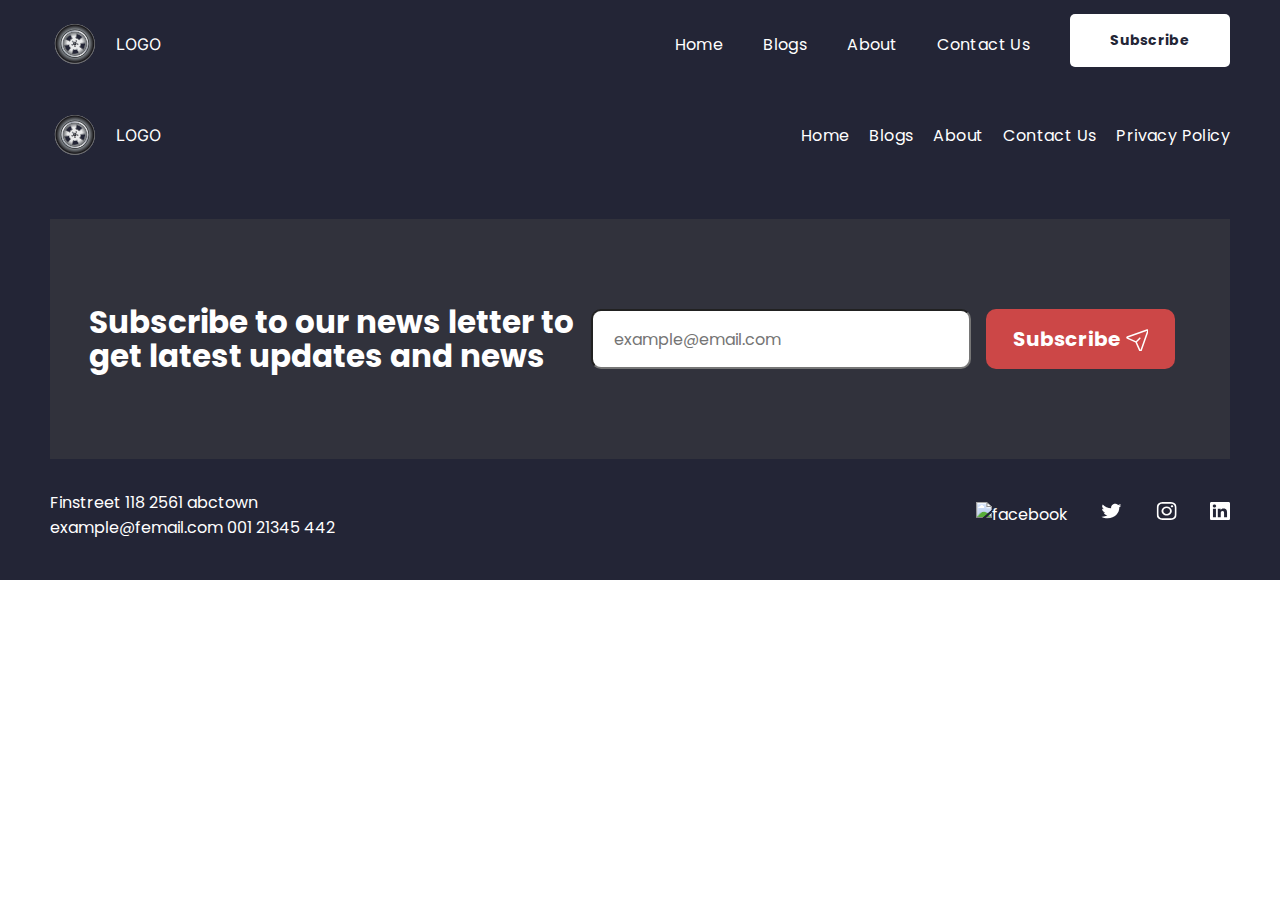
==== post.html @ 0512d08b "feat: Add images and implement header and footer (non-responsive)" ====
<!DOCTYPE html>
<html lang="en">
  <head>
    <meta charset="UTF-8" />
    <meta name="viewport" content="width=device-width, initial-scale=1.0" />
    <meta name="description" content="This is a blog about cars" />
    <!-- favicon -->
    <link rel="icon" href="assets/favicon/favicon.ico" />
    <link rel="apple-touch-icon" href="assets/favicon/apple-touch-icon.png" />
    <link rel="manifest" href="assets/favicon/site.webmanifest" />
    <!-- google font -->
    <link rel="preconnect" href="https://fonts.googleapis.com" />
    <link rel="preconnect" href="https://fonts.gstatic.com" crossorigin />
    <link
      href="https://fonts.googleapis.com/css2?family=Inter:ital,opsz,wght@0,14..32,100..900;1,14..32,100..900&family=Plus+Jakarta+Sans:ital,wght@0,200..800;1,200..800&family=Poppins:ital,wght@0,100;0,200;0,300;0,400;0,500;0,600;0,700;0,800;0,900;1,100;1,200;1,300;1,400;1,500;1,600;1,700;1,800;1,900&display=swap"
      rel="stylesheet"
    />
    <link rel="stylesheet" href="styles/styles.css" />
    <script src="scripts/script.js" defer></script>
    <title>Blog</title>
  </head>
  <body>
    <header class="header-main">
      <div class="container header__wrapper">
        <div class="header__logo-wrapper">
          <img
            class="header__logo"
            src="assets/images/logo.svg"
            alt="a car wheel"
          />
          <p class="header__logo-title">Logo</p>
        </div>
        <nav class="header__nav">
          <ul class="header__nav-list">
            <li><a href="#" class="header__nav-link">Home</a></li>
            <li><a href="#" class="header__nav-link">Blogs</a></li>
            <li><a href="#" class="header__nav-link">About</a></li>
            <li><a href="#" class="header__nav-link">Contact Us</a></li>
            <li>
              <a href="#" class="header__nav-link btn btn-secondary"
                >Subscribe</a
              >
            </li>
          </ul>
        </nav>
      </div>
    </header>
    <main></main>
    <footer class="footer">
      <div class="container grid grid--2-cols">
        <div class="header__logo-wrapper">
          <img
            class="header__logo"
            src="assets/images/logo.svg"
            alt="a car wheel"
          />
          <p class="header__logo-title">Logo</p>
        </div>
        <nav class="header__nav">
          <ul class="header__nav-list">
            <li><a href="#" class="header__nav-link">Home</a></li>
            <li><a href="#" class="header__nav-link">Blogs</a></li>
            <li><a href="#" class="header__nav-link">About</a></li>
            <li><a href="#" class="header__nav-link">Contact Us</a></li>
            <li><a href="#" class="header__nav-link">Privacy Policy</a></li>
          </ul>
        </nav>
        <div class="footer__subscribe">
          <p class="footer__subscribe-title">
            Subscribe to our news letter to get latest updates and news
          </p>
          <form class="footer__subscribe-form">
            <input type="email" name="email" placeholder="example@email.com" />
            <button class="btn btn-primary" type="submit">
              Subscribe
              <img src="assets/images/send-arrow.svg" alt="an arrow" />
            </button>
          </form>
        </div>
        <div class="footer__address">
          <p>Finstreet 118 2561 abctown</p>
          <p>example@femail.com 001 21345 442</p>
        </div>
        <ul class="footer__social">
          <li>
            <a href="#">
              <img src="assets/images/Facebook.svg" alt="facebook" />
            </a>
          </li>
          <li>
            <a href="#">
              <img src="assets/images/Twitter.svg" alt="Twitter" />
            </a>
          </li>
          <li>
            <a href="#">
              <img src="assets/images/Instagram.svg" alt="Instagram" />
            </a>
          </li>
          <li>
            <a href="#">
              <img src="assets/images/LinkedIn.svg" alt="LinkedIn" />
            </a>
          </li>
        </ul>
      </div>
    </footer>
  </body>
</html>
---- styles/styles.css ----
@import "./general.css";
@import "./header.css";
@import "./footer.css";
@import "./blog.css";
@import "./article.css";
@import "./blog-card.css";

/**************************/
/* BELOW 1344px (Smaller desktops) */
/**************************/
@media (max-width: 84em) {
}

/**************************/
/* BELOW 1200px (Landscape Tablets) */
/**************************/
@media (max-width: 75em) {
  html {
    /* 9px / 16px  */
    font-size: 56.25%;
  }
}

/**************************/
/* BELOW 944px (Tablets) */
/**************************/
@media (max-width: 59em) {
  html {
    /* 8px / 16px = 0.5 = 50% */
    font-size: 50%;
  }
  /* MOBILE NAVIGATION */
}

/**************************/
/* BELOW 704px (Smaller tablets) */
/**************************/
@media (max-width: 44em) {
}

/**************************/
/* BELOW 544px (Phones) */
/**************************/
@media (max-width: 34em) {
}
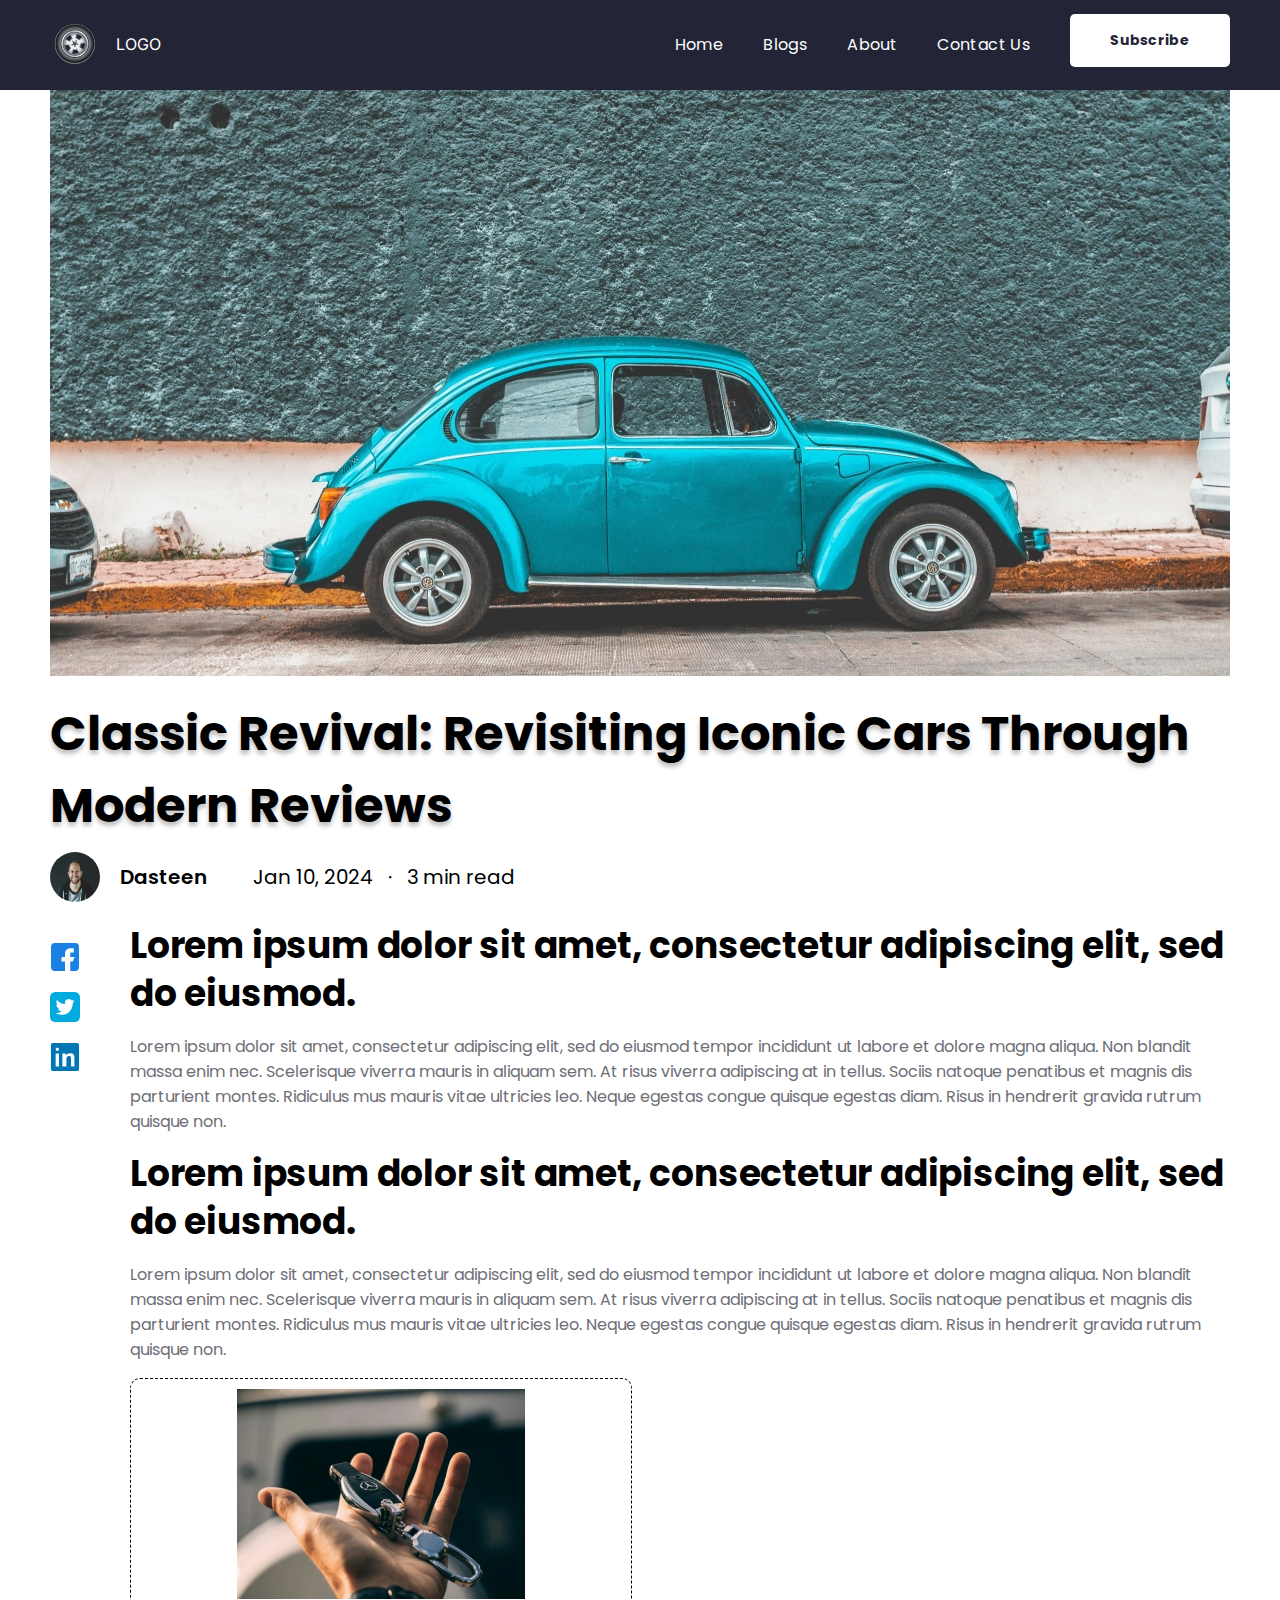
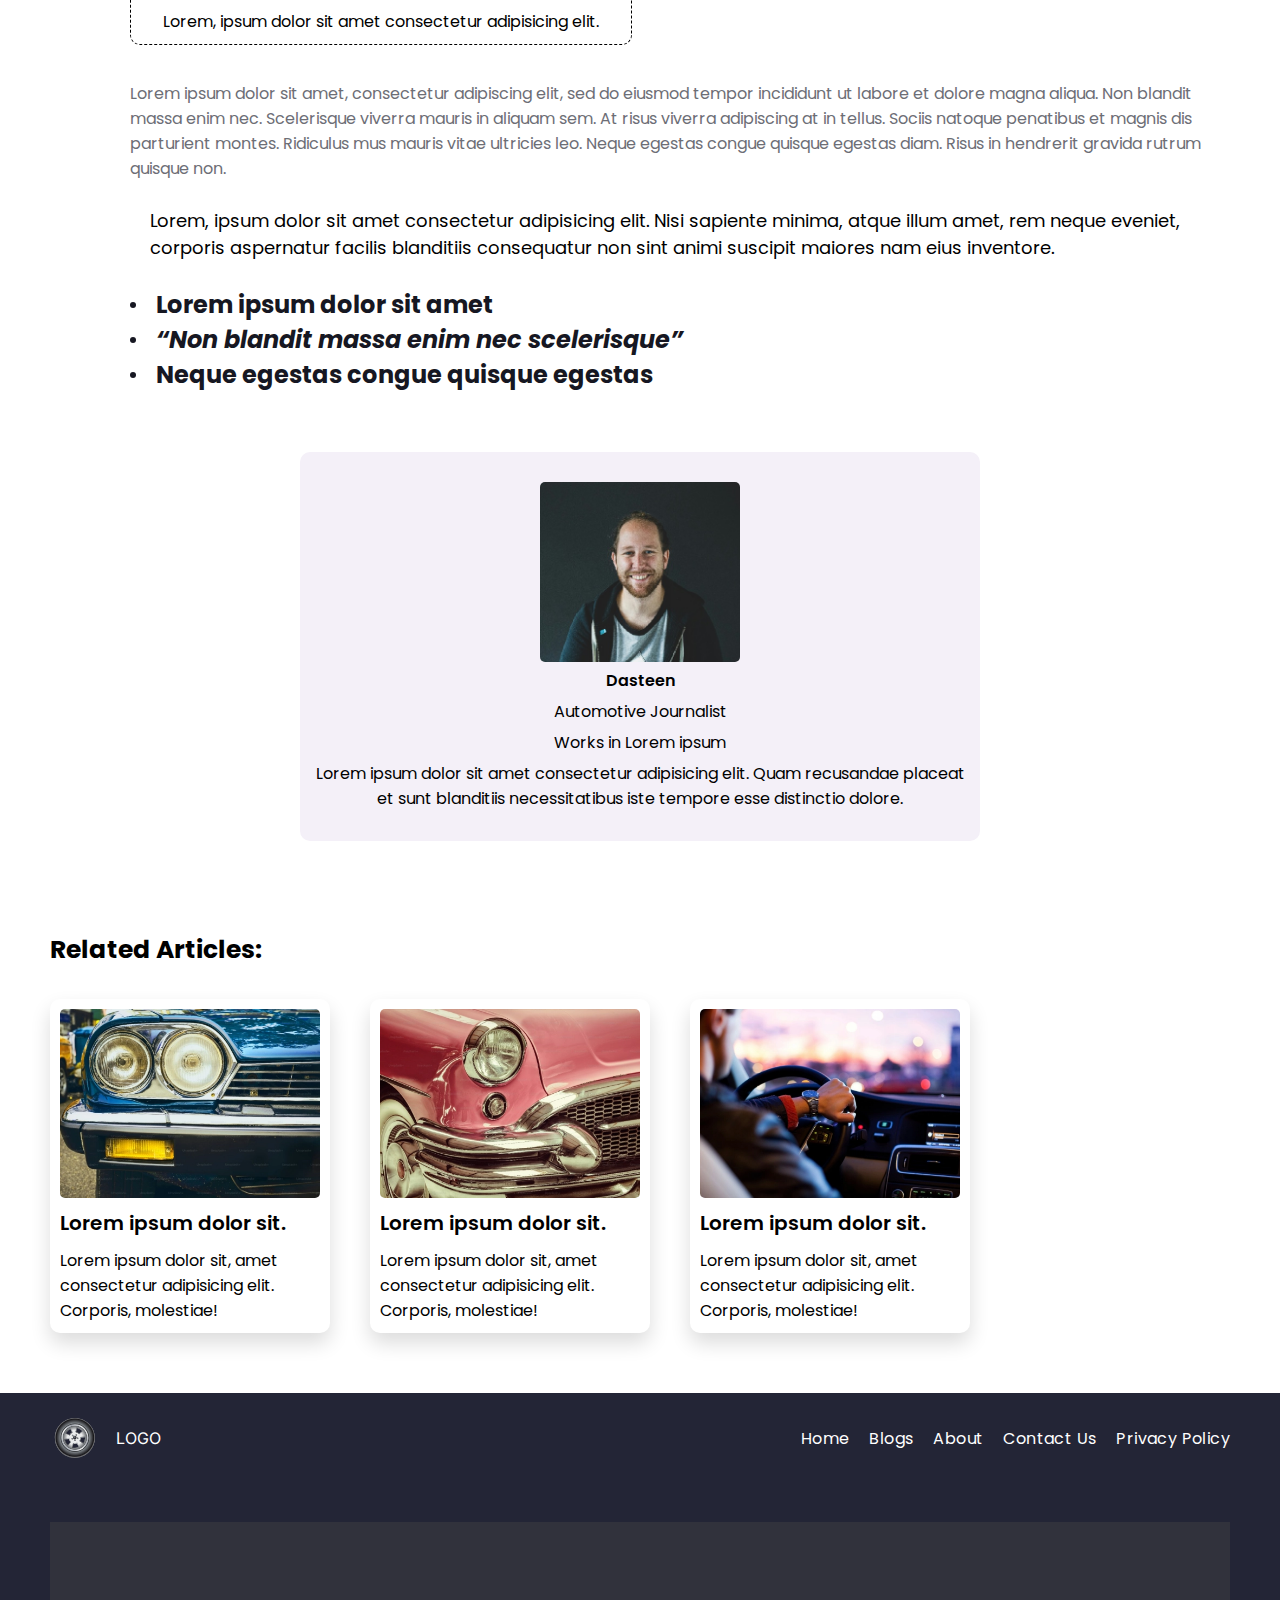
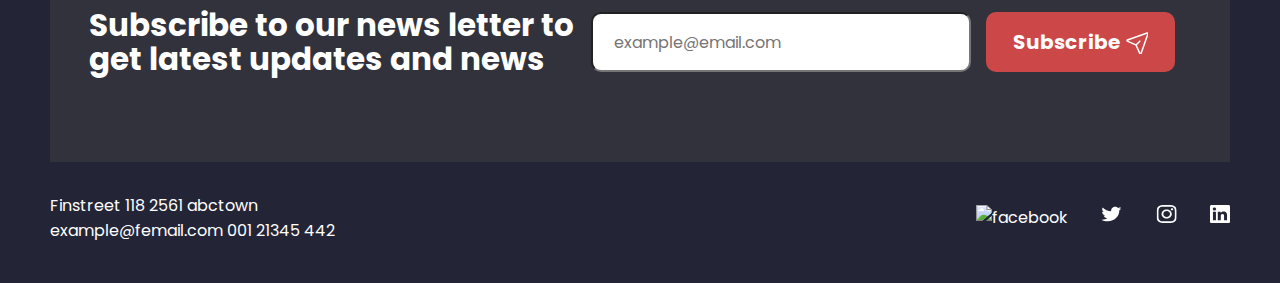
==== commit 86f0de1f: "feat: Implement blog post page and initial styling (non-responsive)" ====
--- a/post.html
+++ b/post.html
@@ -20,7 +20,7 @@
     <title>Blog</title>
   </head>
   <body>
-    <header class="header-main">
+    <header class="header">
       <div class="container header__wrapper">
         <div class="header__logo-wrapper">
           <img
@@ -45,7 +45,158 @@
         </nav>
       </div>
     </header>
-    <main></main>
+    <main>
+      <article class="post container">
+        <img
+          class="post__img"
+          src="assets/images/post.webp"
+          alt="a cyan blue car"
+        />
+        <h1 class="heading-primary--v2">
+          Classic Revival: Revisiting Iconic Cars Through Modern Reviews
+        </h1>
+        <div class="post__author-info">
+          <img
+            class="post__author-img"
+            src="assets/images/author.png"
+            alt="a photo of the author of the article"
+          />
+          <p class="post__author-name">Dasteen</p>
+          <p>Jan 10, 2024 &nbsp;&nbsp;∙&nbsp;&nbsp; 3 min read</p>
+        </div>
+        <div class="post__share">
+          <button class="post__share-btn" aria-label="share on Facebook">
+            <img
+              class="icon"
+              src="assets/images/facebook-share.svg"
+              alt="Facebook icon"
+            />
+          </button>
+          <button class="post__share-btn" aria-label="share on Twitter">
+            <img
+              class="icon"
+              src="assets/images/twitter-share.svg"
+              alt="Twitter icon"
+            />
+          </button>
+          <button class="post__share-btn" aria-label="share on LinkedIn">
+            <img
+              class="icon"
+              src="assets/images/linkedin-share.svg"
+              alt="LinkedIn icon"
+            />
+          </button>
+        </div>
+        <div class="post__content">
+          <p class="title">
+            Lorem ipsum dolor sit amet, consectetur adipiscing elit, sed do
+            eiusmod.
+          </p>
+          <p class="description">
+            Lorem ipsum dolor sit amet, consectetur adipiscing elit, sed do
+            eiusmod tempor incididunt ut labore et dolore magna aliqua. Non
+            blandit massa enim nec. Scelerisque viverra mauris in aliquam sem.
+            At risus viverra adipiscing at in tellus. Sociis natoque penatibus
+            et magnis dis parturient montes. Ridiculus mus mauris vitae
+            ultricies leo. Neque egestas congue quisque egestas diam. Risus in
+            hendrerit gravida rutrum quisque non.
+          </p>
+          <p class="title">
+            Lorem ipsum dolor sit amet, consectetur adipiscing elit, sed do
+            eiusmod.
+          </p>
+          <p class="description">
+            Lorem ipsum dolor sit amet, consectetur adipiscing elit, sed do
+            eiusmod tempor incididunt ut labore et dolore magna aliqua. Non
+            blandit massa enim nec. Scelerisque viverra mauris in aliquam sem.
+            At risus viverra adipiscing at in tellus. Sociis natoque penatibus
+            et magnis dis parturient montes. Ridiculus mus mauris vitae
+            ultricies leo. Neque egestas congue quisque egestas diam. Risus in
+            hendrerit gravida rutrum quisque non.
+          </p>
+          <figure class="figure">
+            <img
+              class="img"
+              src="assets/images/article5.webp"
+              alt="a person holding a car's key"
+            />
+            <figcaption class="caption">
+              Lorem, ipsum dolor sit amet consectetur adipisicing elit.
+            </figcaption>
+          </figure>
+          <p class="description">
+            Lorem ipsum dolor sit amet, consectetur adipiscing elit, sed do
+            eiusmod tempor incididunt ut labore et dolore magna aliqua. Non
+            blandit massa enim nec. Scelerisque viverra mauris in aliquam sem.
+            At risus viverra adipiscing at in tellus. Sociis natoque penatibus
+            et magnis dis parturient montes. Ridiculus mus mauris vitae
+            ultricies leo. Neque egestas congue quisque egestas diam. Risus in
+            hendrerit gravida rutrum quisque non.
+          </p>
+          <blockquote class="blockquote">
+            Lorem, ipsum dolor sit amet consectetur adipisicing elit. Nisi
+            sapiente minima, atque illum amet, rem neque eveniet, corporis
+            aspernatur facilis blanditiis consequatur non sint animi suscipit
+            maiores nam eius inventore.
+          </blockquote>
+          <ul class="list">
+            <li>Lorem ipsum dolor sit amet</li>
+            <li><q class="quote">Non blandit massa enim nec scelerisque</q></li>
+            <li>Neque egestas congue quisque egestas</li>
+          </ul>
+        </div>
+        <section class="section-author container">
+          <img
+            class="img"
+            src="assets/images/author.png"
+            alt="a photo of the author of the article"
+          />
+          <p class="name">Dasteen</p>
+          <p>Automotive Journalist</p>
+          <p>Works in Lorem ipsum</p>
+          <p>
+            Lorem ipsum dolor sit amet consectetur adipisicing elit. Quam
+            recusandae placeat et sunt blanditiis necessitatibus iste tempore
+            esse distinctio dolore.
+          </p>
+        </section>
+      </article>
+      <aside class="container related">
+        <h3 class="heading-tertiary">Related Articles:</h3>
+        <ul class="related-articles__list">
+          <li>
+            <a href="#" class="related__article">
+              <img class="img" src="assets/images/article4.webp" />
+              <p class="title">Lorem ipsum dolor sit.</p>
+              <p class="description">
+                Lorem ipsum dolor sit, amet consectetur adipisicing elit.
+                Corporis, molestiae!
+              </p>
+            </a>
+          </li>
+          <li>
+            <a href="#" class="related__article">
+              <img class="img" src="assets/images/article2.webp" />
+              <p class="title">Lorem ipsum dolor sit.</p>
+              <p class="description">
+                Lorem ipsum dolor sit, amet consectetur adipisicing elit.
+                Corporis, molestiae!
+              </p>
+            </a>
+          </li>
+          <li>
+            <a href="#" class="related__article">
+              <img class="img" src="assets/images/article3.webp" />
+              <p class="title">Lorem ipsum dolor sit.</p>
+              <p class="description">
+                Lorem ipsum dolor sit, amet consectetur adipisicing elit.
+                Corporis, molestiae!
+              </p>
+            </a>
+          </li>
+        </ul>
+      </aside>
+    </main>
     <footer class="footer">
       <div class="container grid grid--2-cols">
         <div class="header__logo-wrapper">
@@ -69,9 +220,9 @@
           <p class="footer__subscribe-title">
             Subscribe to our news letter to get latest updates and news
           </p>
-          <form class="footer__subscribe-form">
+          <form class="footer__subscribe-form" id="subscribe-form">
             <input type="email" name="email" placeholder="example@email.com" />
-            <button class="btn btn-primary" type="submit">
+            <button class="btn btn-primary btn-subscribe" type="submit">
               Subscribe
               <img src="assets/images/send-arrow.svg" alt="an arrow" />
             </button>
--- a/styles/styles.css
+++ b/styles/styles.css
@@ -1,9 +1,9 @@
 @import "./general.css";
-@import "./header.css";
-@import "./footer.css";
-@import "./blog.css";
-@import "./article.css";
-@import "./blog-card.css";
+@import "./components/header.css";
+@import "./components/footer.css";
+@import "./components/post-card.css";
+@import "./pages/home-page.css";
+@import "./pages/post-page.css";
 
 /**************************/
 /* BELOW 1344px (Smaller desktops) */
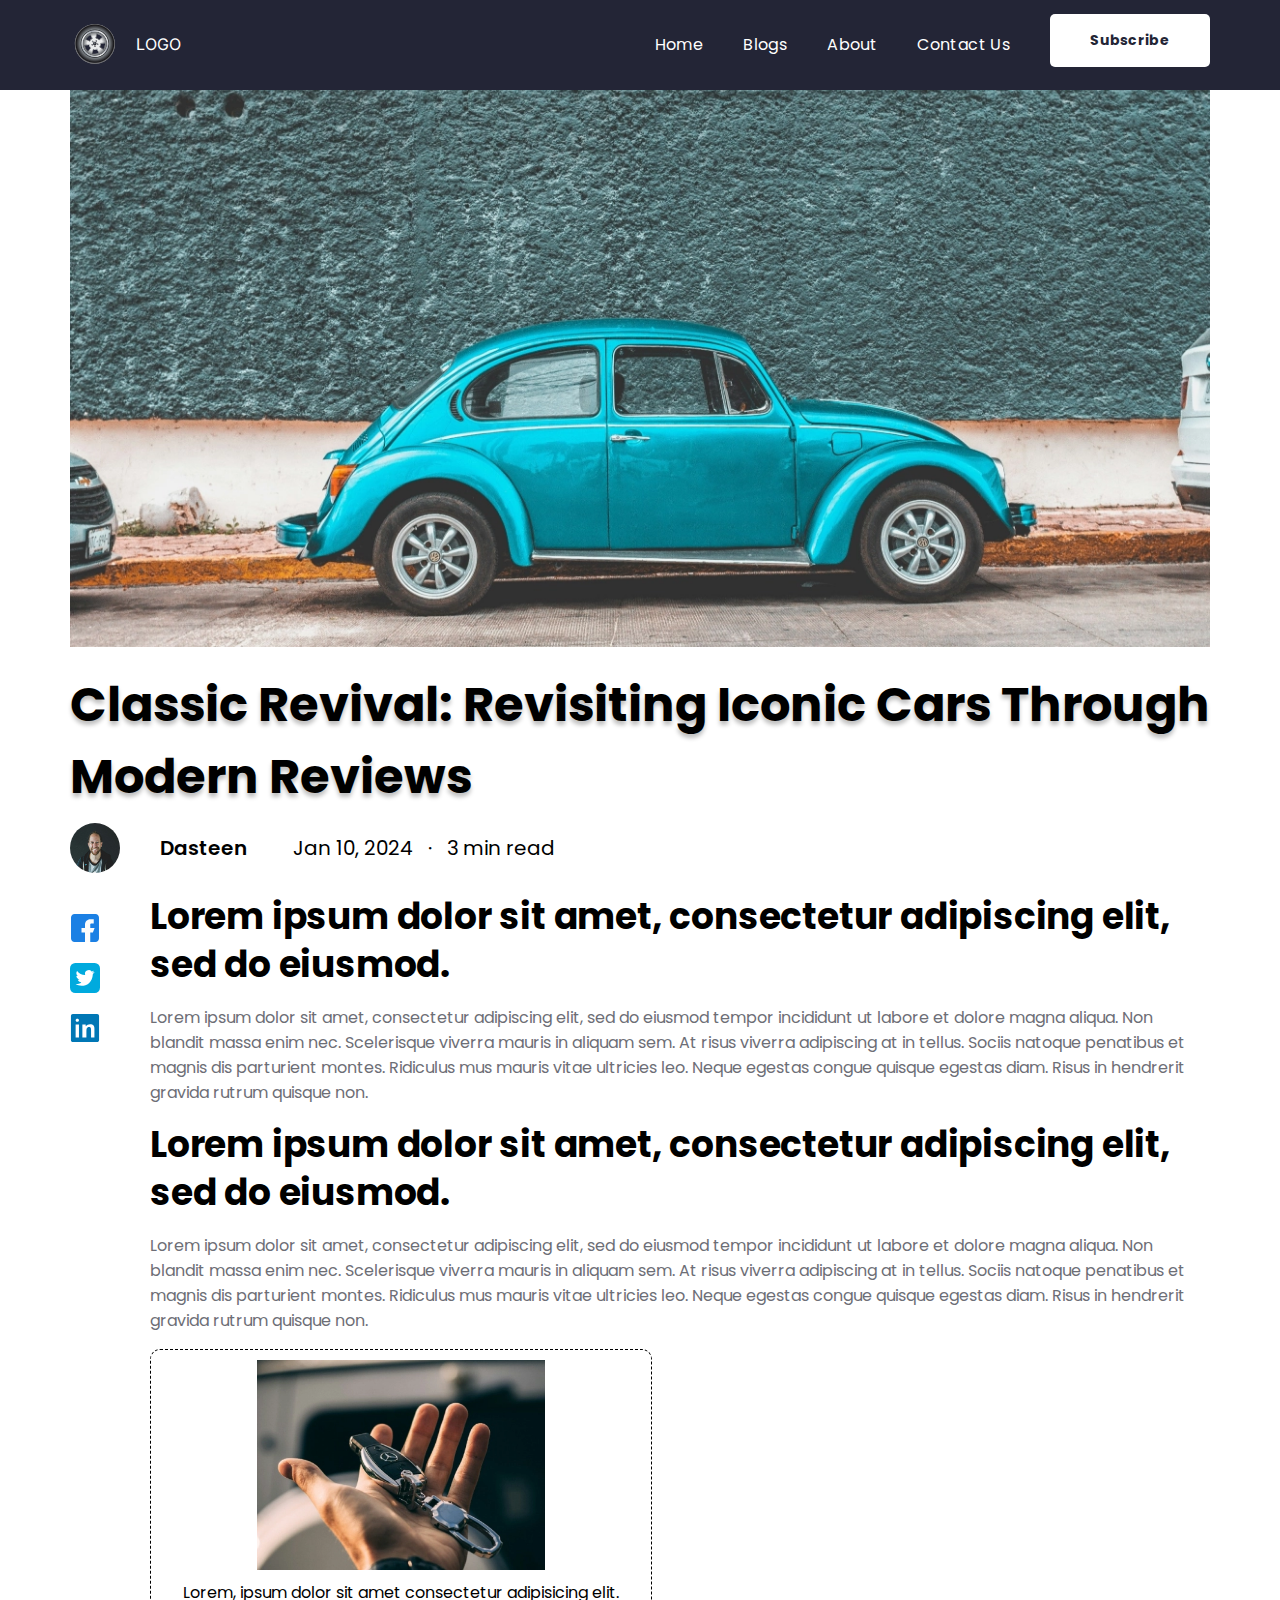
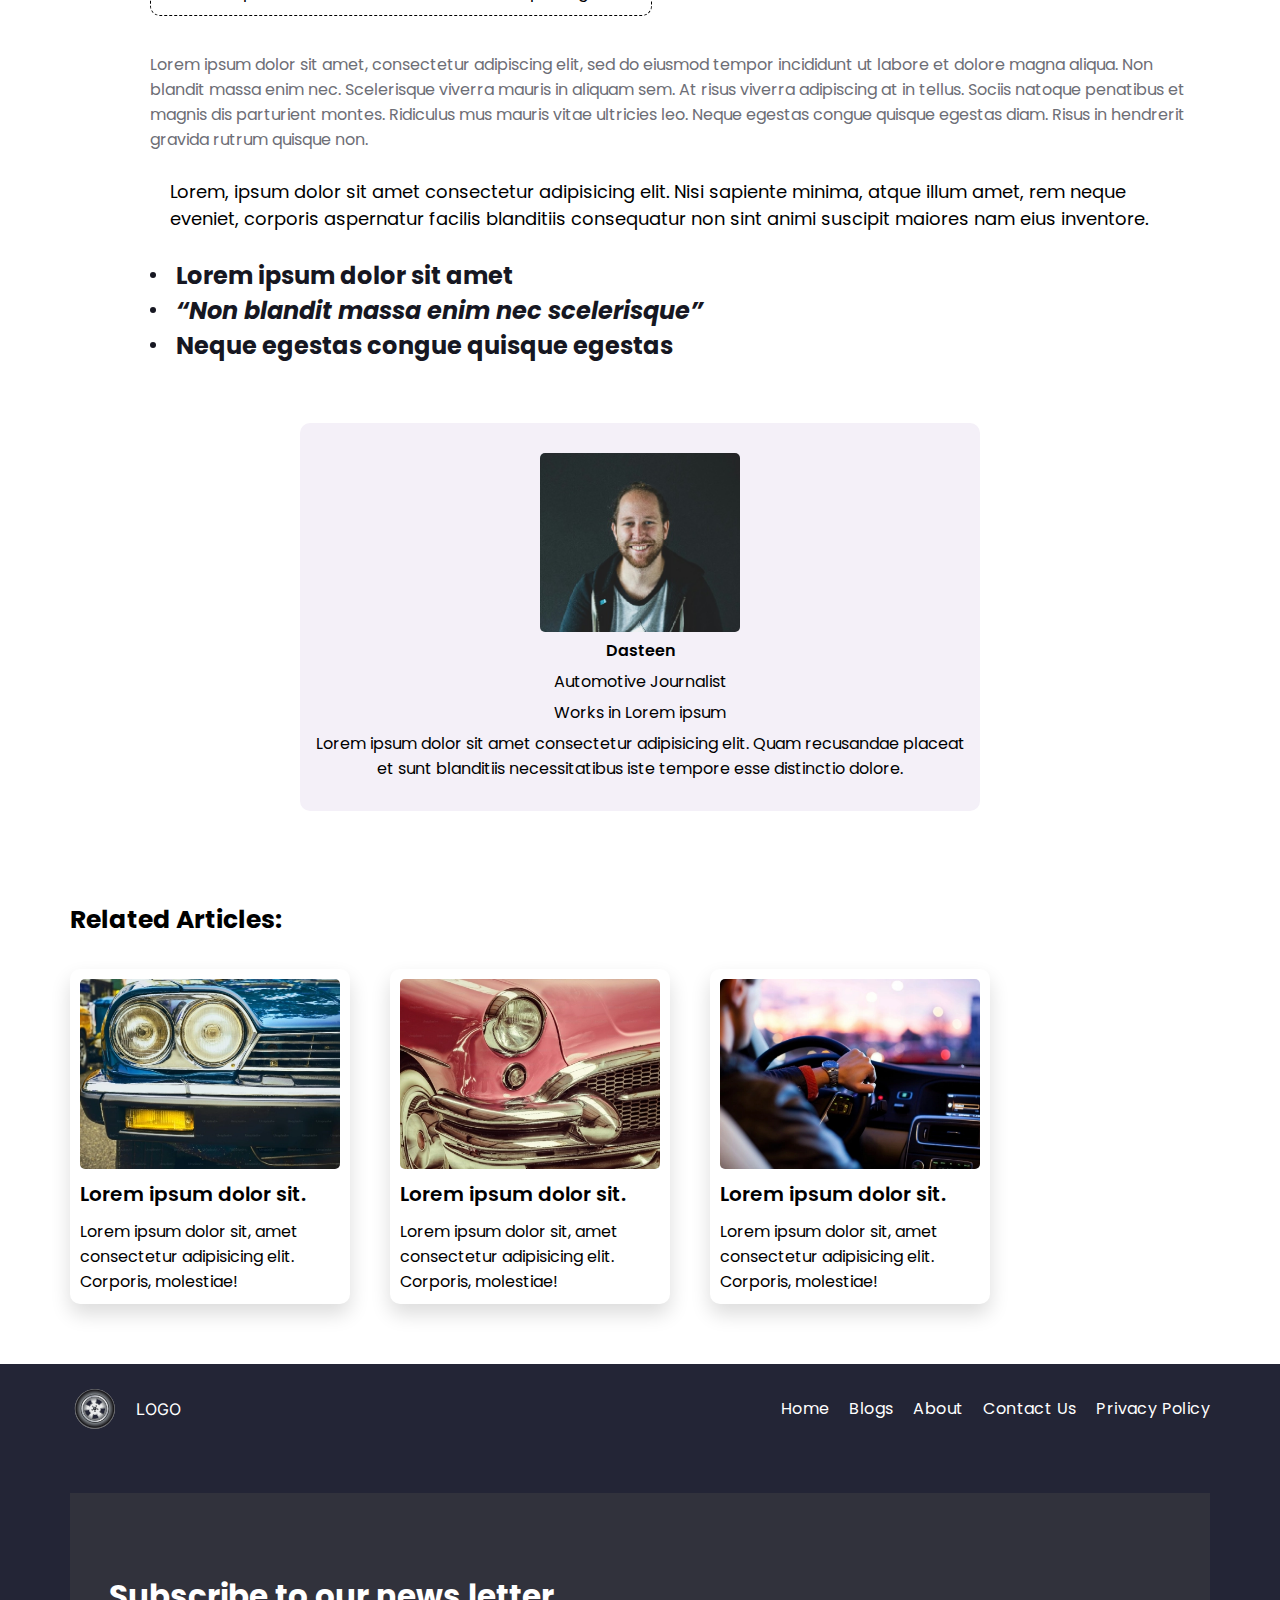
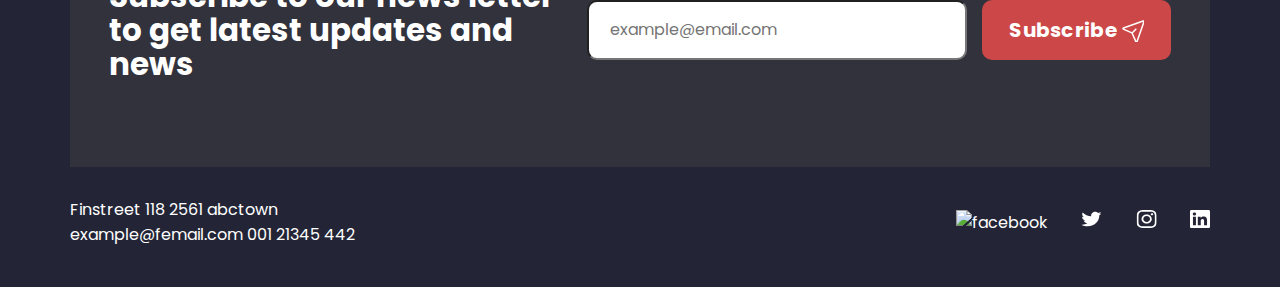
==== commit 5ff398ea: "feat: Implement responsive styling for blog-post page" ====
--- a/post.html
+++ b/post.html
@@ -22,27 +22,33 @@
   <body>
     <header class="header">
       <div class="container header__wrapper">
-        <div class="header__logo-wrapper">
-          <img
-            class="header__logo"
-            src="assets/images/logo.svg"
-            alt="a car wheel"
-          />
-          <p class="header__logo-title">Logo</p>
-        </div>
-        <nav class="header__nav">
-          <ul class="header__nav-list">
-            <li><a href="#" class="header__nav-link">Home</a></li>
-            <li><a href="#" class="header__nav-link">Blogs</a></li>
-            <li><a href="#" class="header__nav-link">About</a></li>
-            <li><a href="#" class="header__nav-link">Contact Us</a></li>
+        <div class="logo-wrapper">
+          <img class="logo" src="assets/images/logo.svg" alt="a car wheel" />
+          <p class="logo-title">Logo</p>
+        </div>
+        <nav class="nav">
+          <ul class="nav-list">
+            <li><a href="#" class="nav-link">Home</a></li>
+            <li><a href="#" class="nav-link">Blogs</a></li>
+            <li><a href="#" class="nav-link">About</a></li>
+            <li><a href="#" class="nav-link">Contact Us</a></li>
             <li>
-              <a href="#" class="header__nav-link btn btn-secondary"
-                >Subscribe</a
-              >
+              <a href="#" class="nav-link btn btn-secondary">Subscribe</a>
             </li>
           </ul>
         </nav>
+        <button class="nav-btn" aria-label="Toggle Navigation Menu">
+          <img
+            src="assets/images/menu.svg"
+            alt="menu icon"
+            class="icon icon-open"
+          />
+          <img
+            src="assets/images/close.svg"
+            alt="close icon"
+            class="icon icon-close"
+          />
+        </button>
       </div>
     </header>
     <main>
@@ -199,21 +205,17 @@
     </main>
     <footer class="footer">
       <div class="container grid grid--2-cols">
-        <div class="header__logo-wrapper">
-          <img
-            class="header__logo"
-            src="assets/images/logo.svg"
-            alt="a car wheel"
-          />
-          <p class="header__logo-title">Logo</p>
-        </div>
-        <nav class="header__nav">
-          <ul class="header__nav-list">
-            <li><a href="#" class="header__nav-link">Home</a></li>
-            <li><a href="#" class="header__nav-link">Blogs</a></li>
-            <li><a href="#" class="header__nav-link">About</a></li>
-            <li><a href="#" class="header__nav-link">Contact Us</a></li>
-            <li><a href="#" class="header__nav-link">Privacy Policy</a></li>
+        <div class="logo-wrapper">
+          <img class="logo" src="assets/images/logo.svg" alt="a car wheel" />
+          <p class="logo-title">Logo</p>
+        </div>
+        <nav class="nav">
+          <ul class="nav-list">
+            <li><a href="#" class="nav-link">Home</a></li>
+            <li><a href="#" class="nav-link">Blogs</a></li>
+            <li><a href="#" class="nav-link">About</a></li>
+            <li><a href="#" class="nav-link">Contact Us</a></li>
+            <li><a href="#" class="nav-link">Privacy Policy</a></li>
           </ul>
         </nav>
         <div class="footer__subscribe">
--- a/styles/styles.css
+++ b/styles/styles.css
@@ -16,20 +16,31 @@
 /**************************/
 @media (max-width: 75em) {
   html {
-    /* 9px / 16px  */
     font-size: 56.25%;
   }
 }
 
 /**************************/
-/* BELOW 944px (Tablets) */
+/* BELOW 960px (Tablets) */
 /**************************/
-@media (max-width: 59em) {
+@media (max-width: 60em) {
   html {
-    /* 8px / 16px = 0.5 = 50% */
     font-size: 50%;
   }
-  /* MOBILE NAVIGATION */
+  .btn-secondary {
+    padding: 2rem;
+  }
+  .heading-primary,
+  .heading-primary--v2 {
+    font-size: 4rem;
+  }
+  .heading-secondary {
+    font-size: 3rem;
+    padding-bottom: 1rem;
+  }
+  .heading-tertiary {
+    font-size: 2rem;
+  }
 }
 
 /**************************/
@@ -39,7 +50,7 @@
 }
 
 /**************************/
-/* BELOW 544px (Phones) */
+/* BELOW 464px (Phones) */
 /**************************/
-@media (max-width: 34em) {
+@media (max-width: 29em) {
 }
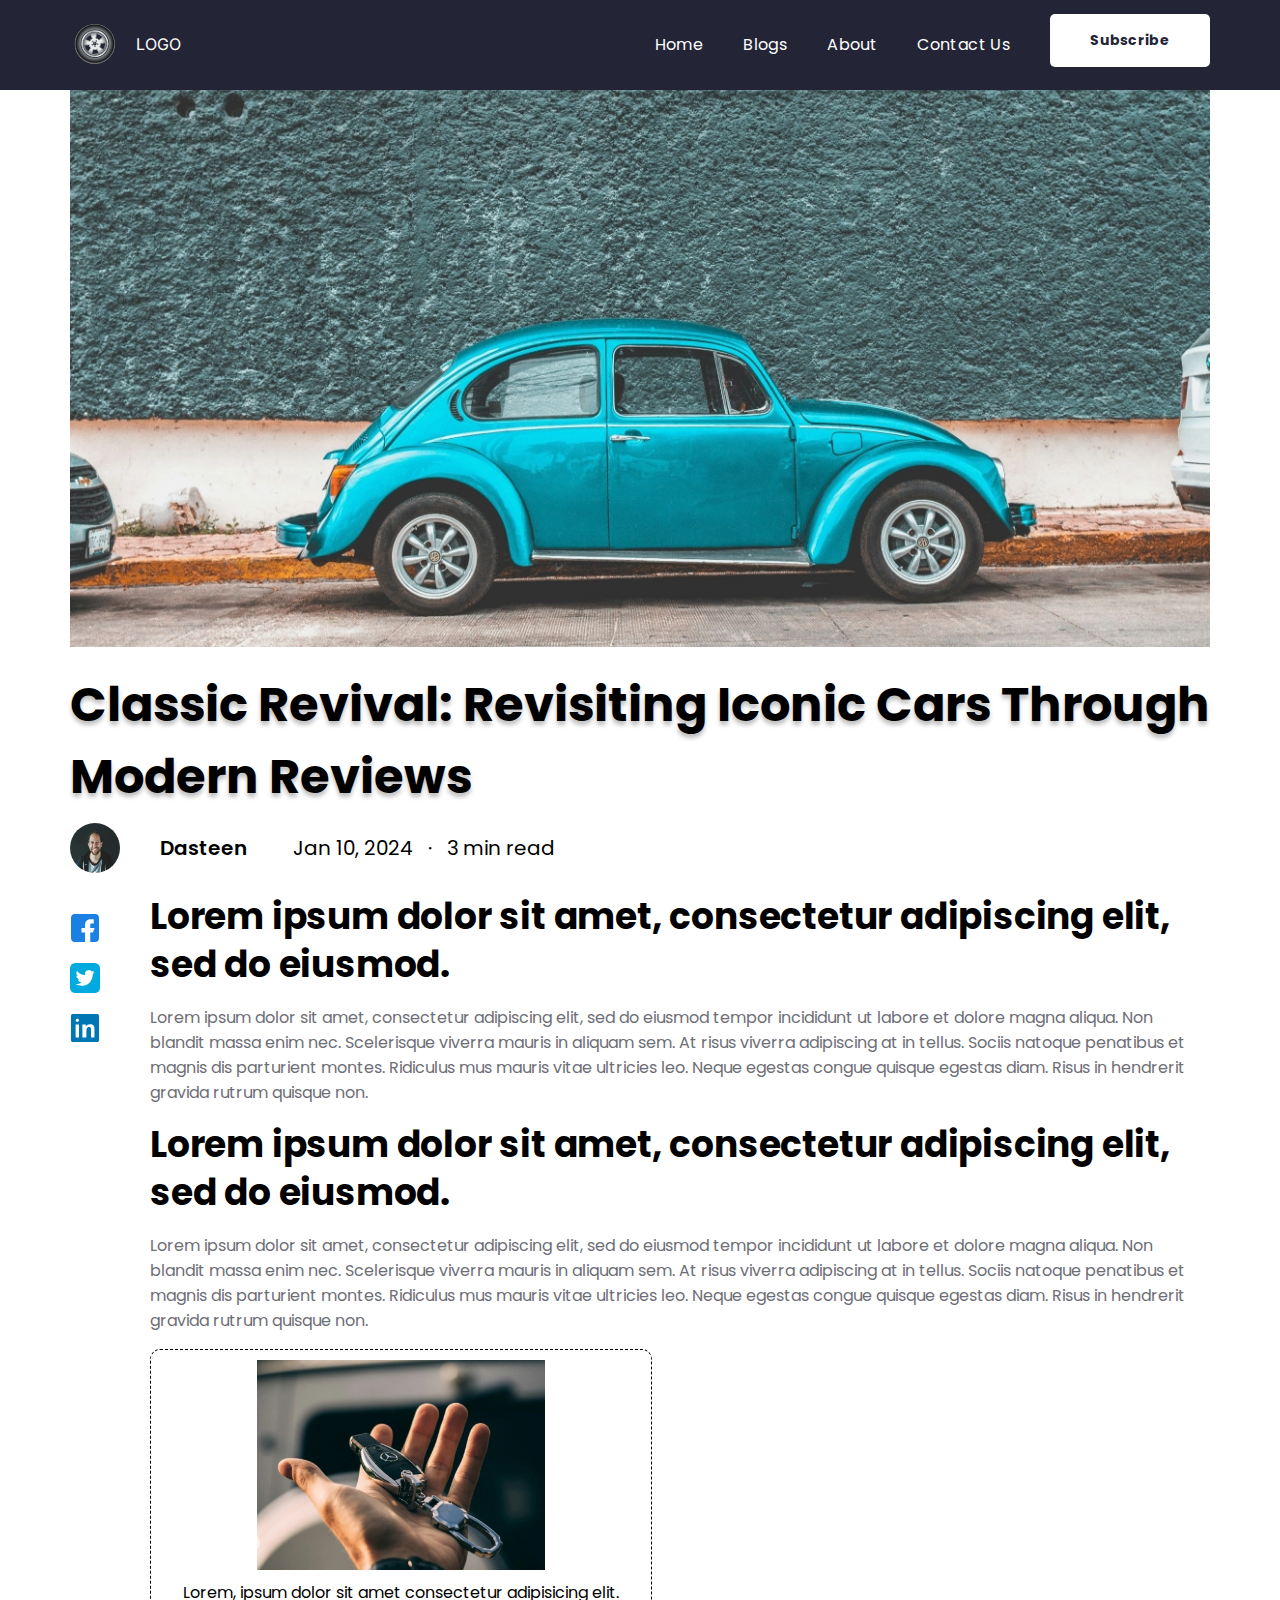
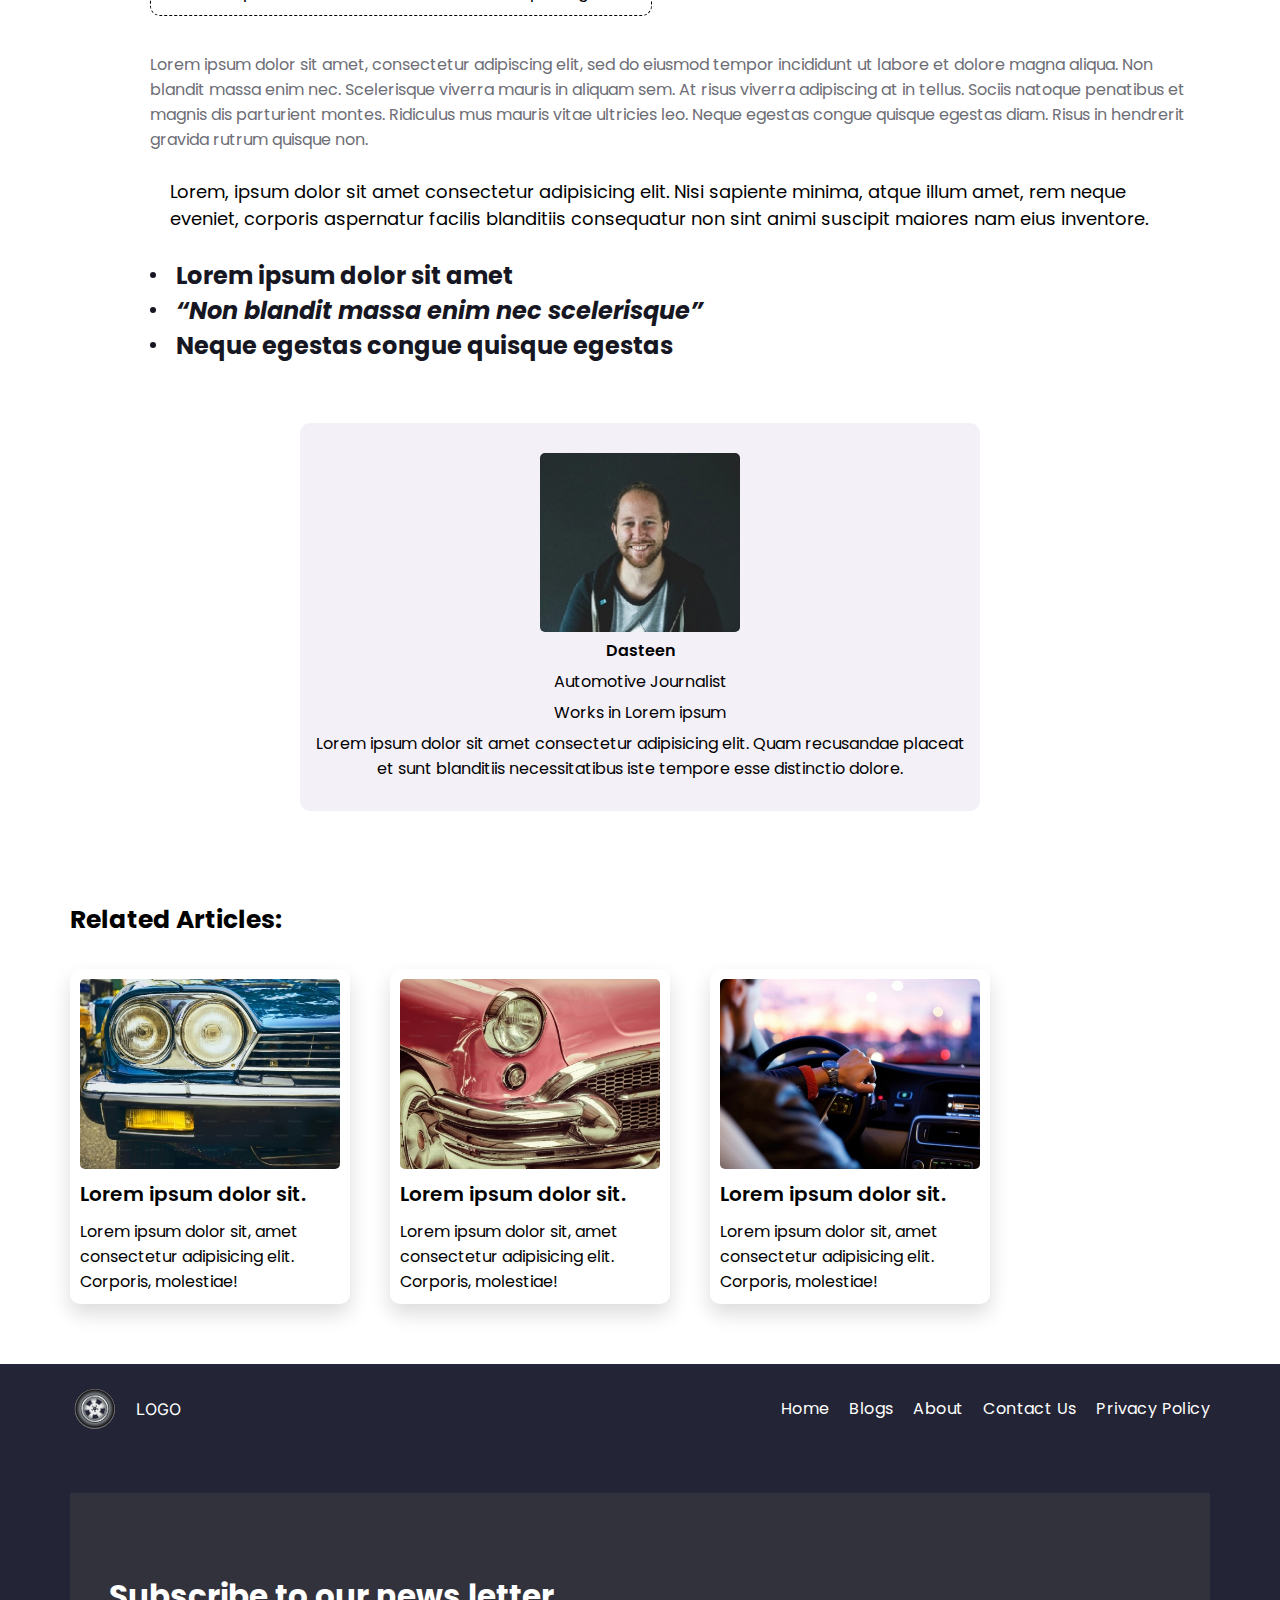
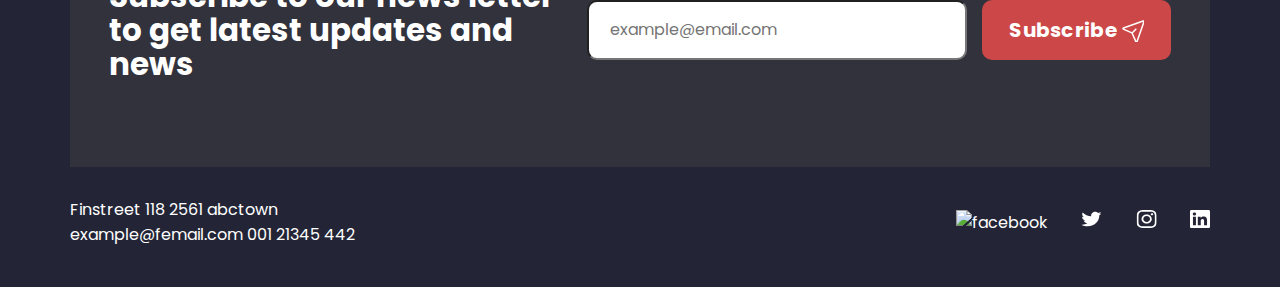
==== commit 19b14dad: "chore: Replace author.png with author.webp for better performance" ====
--- a/post.html
+++ b/post.html
@@ -22,10 +22,10 @@
   <body>
     <header class="header">
       <div class="container header__wrapper">
-        <div class="logo-wrapper">
+        <a href="index.html" class="logo-wrapper">
           <img class="logo" src="assets/images/logo.svg" alt="a car wheel" />
           <p class="logo-title">Logo</p>
-        </div>
+        </a>
         <nav class="nav">
           <ul class="nav-list">
             <li><a href="#" class="nav-link">Home</a></li>
@@ -64,7 +64,7 @@
         <div class="post__author-info">
           <img
             class="post__author-img"
-            src="assets/images/author.png"
+            src="assets/images/author.webp"
             alt="a photo of the author of the article"
           />
           <p class="post__author-name">Dasteen</p>
@@ -154,7 +154,7 @@
         <section class="section-author container">
           <img
             class="img"
-            src="assets/images/author.png"
+            src="assets/images/author.webp"
             alt="a photo of the author of the article"
           />
           <p class="name">Dasteen</p>
@@ -168,11 +168,15 @@
         </section>
       </article>
       <aside class="container related">
-        <h3 class="heading-tertiary">Related Articles:</h3>
+        <h2 class="heading-tertiary">Related Articles:</h2>
         <ul class="related-articles__list">
           <li>
             <a href="#" class="related__article">
-              <img class="img" src="assets/images/article4.webp" />
+              <img
+                class="img"
+                src="assets/images/article4.webp"
+                alt="an image of a car"
+              />
               <p class="title">Lorem ipsum dolor sit.</p>
               <p class="description">
                 Lorem ipsum dolor sit, amet consectetur adipisicing elit.
@@ -182,7 +186,11 @@
           </li>
           <li>
             <a href="#" class="related__article">
-              <img class="img" src="assets/images/article2.webp" />
+              <img
+                class="img"
+                src="assets/images/article2.webp"
+                alt="an image of a car"
+              />
               <p class="title">Lorem ipsum dolor sit.</p>
               <p class="description">
                 Lorem ipsum dolor sit, amet consectetur adipisicing elit.
@@ -192,7 +200,11 @@
           </li>
           <li>
             <a href="#" class="related__article">
-              <img class="img" src="assets/images/article3.webp" />
+              <img
+                class="img"
+                src="assets/images/article3.webp"
+                alt="an image of a car"
+              />
               <p class="title">Lorem ipsum dolor sit.</p>
               <p class="description">
                 Lorem ipsum dolor sit, amet consectetur adipisicing elit.
@@ -205,10 +217,10 @@
     </main>
     <footer class="footer">
       <div class="container grid grid--2-cols">
-        <div class="logo-wrapper">
+        <a href="index.html" class="logo-wrapper">
           <img class="logo" src="assets/images/logo.svg" alt="a car wheel" />
           <p class="logo-title">Logo</p>
-        </div>
+        </a>
         <nav class="nav">
           <ul class="nav-list">
             <li><a href="#" class="nav-link">Home</a></li>
--- a/styles/styles.css
+++ b/styles/styles.css
@@ -4,53 +4,3 @@
 @import "./components/post-card.css";
 @import "./pages/home-page.css";
 @import "./pages/post-page.css";
-
-/**************************/
-/* BELOW 1344px (Smaller desktops) */
-/**************************/
-@media (max-width: 84em) {
-}
-
-/**************************/
-/* BELOW 1200px (Landscape Tablets) */
-/**************************/
-@media (max-width: 75em) {
-  html {
-    font-size: 56.25%;
-  }
-}
-
-/**************************/
-/* BELOW 960px (Tablets) */
-/**************************/
-@media (max-width: 60em) {
-  html {
-    font-size: 50%;
-  }
-  .btn-secondary {
-    padding: 2rem;
-  }
-  .heading-primary,
-  .heading-primary--v2 {
-    font-size: 4rem;
-  }
-  .heading-secondary {
-    font-size: 3rem;
-    padding-bottom: 1rem;
-  }
-  .heading-tertiary {
-    font-size: 2rem;
-  }
-}
-
-/**************************/
-/* BELOW 704px (Smaller tablets) */
-/**************************/
-@media (max-width: 44em) {
-}
-
-/**************************/
-/* BELOW 464px (Phones) */
-/**************************/
-@media (max-width: 29em) {
-}
